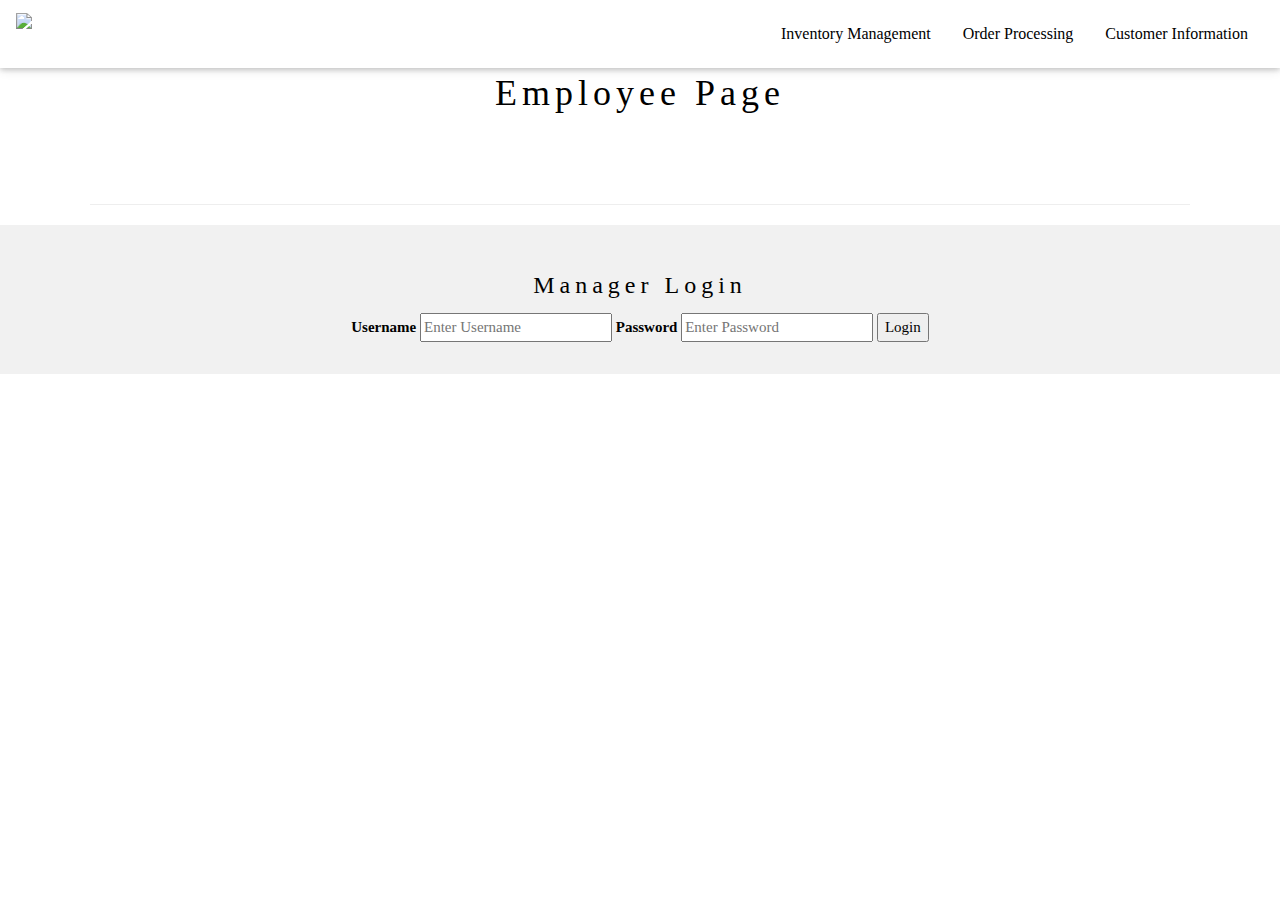
==== public/employee.html @ 0ca4967f "d" ====
<!DOCTYPE html>
<html>
<title>Coffee Talk</title>
<meta charset="UTF-8">
<meta name="viewport" content="width=device-width, initial-scale=1">
<link rel="stylesheet" href="https://www.w3schools.com/w3css/4/w3.css">
<link rel="stylesheet" href="./dropdown.css">
<link rel="stylesheet" href="./popupform.css">
<!-- Bootstrap core CSS -->

<!-- Custom CSS -->
<link href="assets/css/styles.css" rel="stylesheet">
<link href="assets/css/font-awesome.min.css" rel="stylesheet">
<link href="assets/css/animate-custom.css" rel="stylesheet">
<script src="assets/js/jquery.min.js"></script>
<script type="text/javascript" src="assets/js/modernizr.custom.js"></script>

<!-- HTML5 Shim and Respond.js IE8 support of HTML5 elements and media queries -->
<!--[if lt IE 9]>
    <script src="https://oss.maxcdn.com/libs/html5shiv/3.7.0/html5shiv.js"></script>
    <script src="https://oss.maxcdn.com/libs/respond.js/1.4.2/respond.min.js"></script>
<![endif]-->

<script src="./functions.js"></script>

<style>
    
    .form-submit-button {
        background: #0066A2;
        color: white;
        border-style: outset;
        border-color: #0066A2;
        height: 50px;
        width: 100px;
        font: bold15px arial, sans-serif;
        text-shadow: none;
    }
    
    body {
        font-family: "Times New Roman", Georgia, Serif;
    }
    
    h1,
    h2,
    h3,
    h4,
    h5,
    h6 {
        font-family: "Playfair Display";
        letter-spacing: 5px;
    }
    
    input[type=submit] {
        padding: 5px 15px;
        background: white;
        border: 0 none;
        cursor: pointer;
        -webkit-border-radius: 5px;
        border-radius: 5px;
        transition-duration: 0.4s;
    }
    
    input[type=submit]:hover {
        background-color: black;
        /* Green */
        color: white;
    }
    
    body {
        font-family: "Times New Roman", Georgia, Serif;
    }
    
    h1,
    h2,
    h3,
    h4,
    h5,
    h6 {
        font-family: "Playfair Display";
        letter-spacing: 5px;
    }
    
    * {
        box-sizing: border-box;
    }
    /* Create three equal columns that floats next to each other */
    
    .column {
        float: left;
        width: 33.33%;
        padding: 10px;
    }
    /* Clear floats after the columns */
    
    .row:after {
        content: "";
        display: table;
        clear: both;
    }
</style>

<body>

    <!-- Navbar (sit on top) -->

    <div class="w3-top">
        <div class="w3-bar w3-white w3-padding w3-card" style="letter-spacing:4px;">
            <a  href="#home"><img style="width: auto; height: 100px" src="assets/img/CoffeeTalkLogo.png" /></a>
            <!-- Right-sided navbar links. Hide them on small screens -->
            <div class="w3-right w3-hide-small">
                <div class="navbar">
                    <div class="dropdown">
                      <button class="dropbtn">Inventory Management 
                        <i class="fa fa-caret-down"></i>
                      </button>
                      <div class="dropdown-content">

                        <Form action="/numofmaterials" method="POST">
                            <input type="submit" value='Total Materials'>
                            <input type="hidden" name='numofmaterials' value="SELECT * FROM material">
                        </Form>

                        <Form action="./check_inv" method="POST">
                            <input type="submit" value="Check for Restock">
                        </Form>

                      </div>
                    </div> 
                    <div class="dropdown">
                        <button class="dropbtn">Order Processing 
                          <i class="fa fa-caret-down"></i>
                        </button>
                        <div class="dropdown-content">
                            <Form action="/numoforder" method="POST">
                                <input type="submit" value='Total Orders'>
                                <input type="hidden" name="numoforder" value="SELECT * FROM `order`">
                            </Form>

                            <Form action="./employee_order_form" method="GET">
                                <input type="submit" value="Create Order">
                            </Form>


                        </div>
                      </div> 
                      <div class="dropdown">
                        <button class="dropbtn">Customer Information
                          <i class="fa fa-caret-down"></i>
                        </button>
                        <div class="dropdown-content">
                            <Form action="/customerinfo" method="POST">
                                <input type="submit" name='submit' value="Customer Information">
                                <input type="hidden" name='customerinfo' value="SELECT * FROM customer ORDER BY cust_id">
                            </Form>

                            <div class="openBtn">
                                <button class="openButton" onclick="openForm()">Register Customer</button>
                              </div>
                          
                        </div>
                      </div> 
                  </div>

            </div>

        </div>
    </div>

    <!-- Header -->
    <header class="w3-display-container w3-content w3-wide" style="max-width:1600px;min-width:500px" id="home">
        <img class="w3-image" src="/w3images/hamburger.jpg" alt="Hamburger Catering" width="1600" height="800">
        <div class="w3-display-bottomleft w3-padding-large w3-opacity">
            <h1 class="w3-xxlarge">Coffee Talk</h1>
        </div>
    </header>

    <!-- Page content -->
    <div class="w3-content" style="max-width:1100px">

        <!-- About Section -->
        <div class="w3-row w3-padding-32" id="">

            <h1 class="w3-center" id="">Employee Page</h1><br>
            <div class="row">
                
               
            </div>

        </div>

        <hr>
        <div class="loginPopup">
            <div class="formPopup" id="popupForm">
                <form action="./register" method="post">
                    <u><h4>Add a Customer</h4></u>
                    <label for="fname"><br><b>First Name</b></label>
                    <br> <input type="text" placeholder="Enter First Name" name="fname" required>

                    <label for="minit"><br><b>Middle Name</b></label>
                    <br><input type="text" placeholder="Enter Middle Name" name="minit">

                    <label for="lname"><br><b>Last Name</b></label>
                    <br><input type="text" placeholder="Enter Last Name" name="lname" required>

                    <label for="uname"><br><b>Username</b></label>
                    <br><input type="text" placeholder="Enter Username" name="username" required>

                    <label for="psw"><br><b>Password</b></label>
                    <br><input type="password" placeholder="Enter Password" name="secondpassword" value="abc123" required>

                    <label for="psw"><br><b>Re-Enter Password</b></label>
                    <br> <input type="password" placeholder="Re-Enter Password" name="password" value="abc123" required>

                    <label for="email"><br><b>Email</b></label>
                    <br> <input type="email" placeholder="Enter Email" name="email" required>

                    <label for="pnum"><br><b>Phone Number</b></label>
                    <br><input type="pnum" placeholder="Enter Phone Number" name="pnum" required>

                    <br><button type="submit">Register</button>


                    <button type="button" class="cancelbtn" onclick=closeForm()>Close</button>

                </form>
                <h8>Default Password Will Be: abc123</h8>
            </div>
          </div>
          <script>
            function openForm() {
              document.getElementById("popupForm").style.display = "block";
            }
            function closeForm() {
              document.getElementById("popupForm").style.display = "none";
            }
          </script>

        <!-- End page content -->
    </div>

    <footer class="w3-center w3-light-grey w3-padding-32">
        <form action="/managerloginform" method="post">

            <h3>Manager Login</h3>
            
                <label for="uname"><b>Username</b></label>
                <input type="text" placeholder="Enter Username" name="username" required>
        
                <label for="psw"><b>Password</b></label>
                <input type="password" placeholder="Enter Password" name="password" required>
        
                <button type="submit">Login</button>
        
            </div>
        </form>

    </footer>
</body>

</html>
---- public/dropdown.css ----
.navbar {
  overflow: hidden;
  background-color: white;
}

.navbar a {
  float: left;
  font-size: 16px;
  color: white;
  text-align: center;
  padding: 14px 16px;
  text-decoration: none;
}

.dropdown {
  float: left;
  overflow: hidden;
}

.dropdown .dropbtn {
  font-size: 16px;  
  border: none;
  outline: none;
  color: black;
  padding: 14px 16px;
  background-color: inherit;
  font-family: inherit;
  margin: 0;
}

.navbar a:hover, .dropdown:hover .dropbtn {
  background-color: grey;
}

.dropdown-content {
  display: none;
  position: absolute;
  background-color: white;
  min-width: 160px;
  box-shadow: 0px 8px 16px 0px rgba(0,0,0,0.2);
  z-index: 1;
}

.dropdown-content a {
  float: none;
  color: black;
  padding: 12px 16px;
  text-decoration: none;
  display: block;
  text-align: left;
}

.dropdown-content a:hover {
  background-color: #ddd;
}

.dropdown:hover .dropdown-content {
  display: block;
}
---- public/popupform.css ----
.openBtn {
    display: flex;
    justify-content: left;
  }
  .openButton {
    border: none;
    border-radius: 5px;
    background-color: white;
    color: black;
    padding: 14px 20px;
    cursor: pointer;
    position: fixed;
  }
  .loginPopup {
    position: relative;
    text-align: center;
    width: 100%;
  }
  .formPopup {
      background-color: white;
    display: none;
    position: fixed;
    left: 45%;
    top: 5%;
    transform: translate(-50%, 5%);
    border: 3px solid #999999;
    z-index: 9;
  }
  .formContainer {
    max-width: 300px;
    padding: 20px;
    background-color: #fff;
  }
  .formContainer input[type=text],
  .formContainer input[type=password] {
    width: 100%;
    padding: 15px;
    margin: 5px 0 20px 0;
    border: none;
    background: #eee;
  }
  .formContainer input[type=text]:focus,
  .formContainer input[type=password]:focus {
    background-color: #ddd;
    outline: none;
  }
  .formContainer .btn {
    padding: 12px 20px;
    border: none;
    background-color: #8ebf42;
    color: #fff;
    cursor: pointer;
    width: 100%;
    margin-bottom: 15px;
    opacity: 0.8;
  }
  .formContainer .cancel {
    background-color: #cc0000;
  }
  .formContainer .btn:hover,
  .openButton:hover {
    opacity: 1;
  }
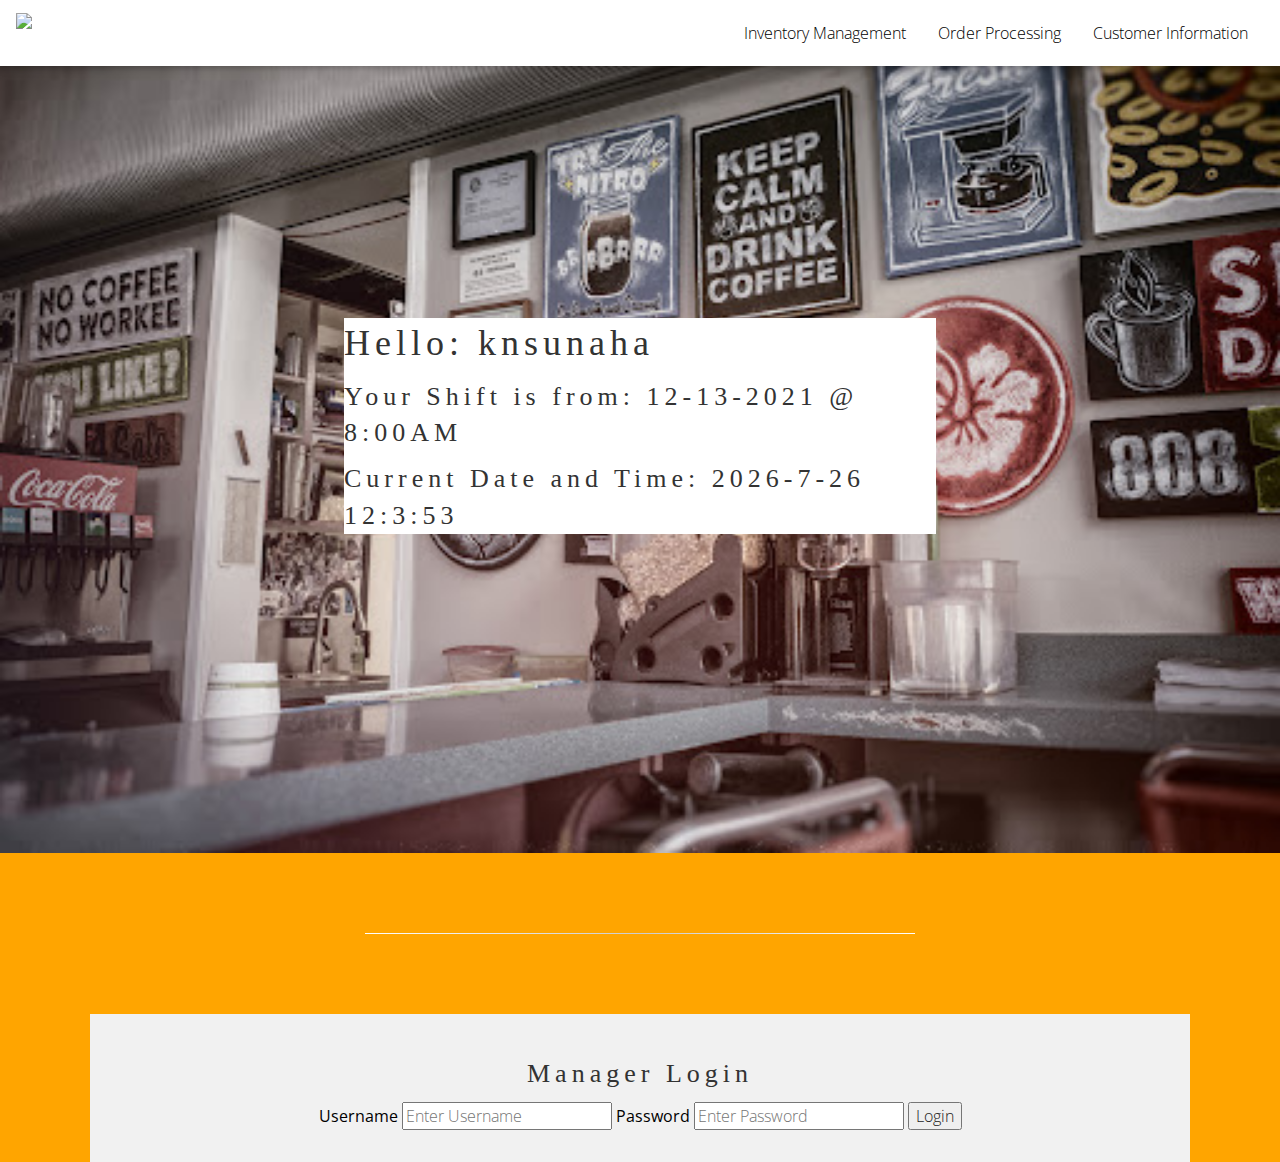
==== commit 52abd112: "d" ====
--- a/public/employee.html
+++ b/public/employee.html
@@ -24,20 +24,39 @@
 <script src="./functions.js"></script>
 
 <style>
-    
-    .form-submit-button {
-        background: #0066A2;
-        color: white;
-        border-style: outset;
-        border-color: #0066A2;
-        height: 50px;
-        width: 100px;
-        font: bold15px arial, sans-serif;
-        text-shadow: none;
-    }
-    
     body {
-        font-family: "Times New Roman", Georgia, Serif;
+        font-family: 'Open Sans', sans-serif;
+        background-color: orange;
+    }
+    
+    h1,
+    h2,
+    h3,
+    h4,
+    h5,
+    h6 {
+        font-family: 'Open Sans', sans-serif;
+        letter-spacing: 5px;
+    }
+    
+    input[type=submit] {
+        padding: 5px 15px;
+        background: white;
+        border: 0 none;
+        cursor: pointer;
+        -webkit-border-radius: 5px;
+        border-radius: 5px;
+        transition-duration: 0.4s;
+    }
+    
+    input[type=submit]:hover {
+        background-color: white;
+        /* Green */
+        color: black;
+    }
+    
+    body {
+        font-family: 'Open Sans', sans-serif;
     }
     
     h1,
@@ -50,36 +69,6 @@
         letter-spacing: 5px;
     }
     
-    input[type=submit] {
-        padding: 5px 15px;
-        background: white;
-        border: 0 none;
-        cursor: pointer;
-        -webkit-border-radius: 5px;
-        border-radius: 5px;
-        transition-duration: 0.4s;
-    }
-    
-    input[type=submit]:hover {
-        background-color: black;
-        /* Green */
-        color: white;
-    }
-    
-    body {
-        font-family: "Times New Roman", Georgia, Serif;
-    }
-    
-    h1,
-    h2,
-    h3,
-    h4,
-    h5,
-    h6 {
-        font-family: "Playfair Display";
-        letter-spacing: 5px;
-    }
-    
     * {
         box-sizing: border-box;
     }
@@ -105,7 +94,7 @@
 
     <div class="w3-top">
         <div class="w3-bar w3-white w3-padding w3-card" style="letter-spacing:4px;">
-            <a  href="#home"><img style="width: auto; height: 100px" src="assets/img/CoffeeTalkLogo.png" /></a>
+            <a  href="index.html#home"><img style="width: auto; height: 100px" src="assets/img/CoffeeTalkLogo.png" /></a>
             <!-- Right-sided navbar links. Hide them on small screens -->
             <div class="w3-right w3-hide-small">
                 <div class="navbar">
@@ -116,12 +105,8 @@
                       <div class="dropdown-content">
 
                         <Form action="/numofmaterials" method="POST">
-                            <input type="submit" value='Total Materials'>
+                            <input type="submit" value='Inventory Information'>
                             <input type="hidden" name='numofmaterials' value="SELECT * FROM material">
-                        </Form>
-
-                        <Form action="./check_inv" method="POST">
-                            <input type="submit" value="Check for Restock">
                         </Form>
 
                       </div>
@@ -136,10 +121,18 @@
                                 <input type="hidden" name="numoforder" value="SELECT * FROM `order`">
                             </Form>
 
-                            <Form action="./employee_order_form" method="GET">
+                            <Form action="./barchart.html" method="GET">
+                                <input type="submit" value='Order Graph'>
+
+                            </Form>
+
+                            <Form action="/employee_order_form" method="GET">
                                 <input type="submit" value="Create Order">
                             </Form>
 
+                            <Form action="/orderperhour" method="POST">
+                                <input type="submit" value="Order's per hour">
+                            </Form>
 
                         </div>
                       </div> 
@@ -168,9 +161,23 @@
 
     <!-- Header -->
     <header class="w3-display-container w3-content w3-wide" style="max-width:1600px;min-width:500px" id="home">
-        <img class="w3-image" src="/w3images/hamburger.jpg" alt="Hamburger Catering" width="1600" height="800">
-        <div class="w3-display-bottomleft w3-padding-large w3-opacity">
-            <h1 class="w3-xxlarge">Coffee Talk</h1>
+
+        <img class="w3-image" src="./pictures/unnamed.jpg" alt="Hamburger Catering" width="1600" height="800">
+
+<script>
+var today = new Date();
+var date = today.getFullYear()+'-'+(today.getMonth()+1)+'-'+today.getDate();
+var time = today.getHours() + ":" + today.getMinutes() + ":" + today.getSeconds();
+var dateTime = date+' '+time;
+</script>
+        <div class="w3-display-middle w3-padding-large">
+            <h1 class="w3-xxlarge" style="background-color: white;">
+                <div class="container">
+                    <H1>Hello: knsunaha</H1>
+                    <h3>Your Shift is from: 12-13-2021 @ 8:00AM</h3> 
+                    <h3>Current Date and Time: <script>document.write(dateTime)</script></h3>
+                    
+                </div>
         </div>
     </header>
 
@@ -180,13 +187,8 @@
         <!-- About Section -->
         <div class="w3-row w3-padding-32" id="">
 
-            <h1 class="w3-center" id="">Employee Page</h1><br>
-            <div class="row">
-                
-               
-            </div>
-
-        </div>
+
+
 
         <hr>
         <div class="loginPopup">
--- a/public/assets/css/styles.css
+++ b/public/assets/css/styles.css
@@ -0,0 +1,617 @@
+@import url(http://fonts.googleapis.com/css?family=Open+Sans:400,700,800,600);
+@import url(http://fonts.googleapis.com/css?family=Raleway:600,700,800);
+html, button, input, select, textarea {
+	color: #222;
+}
+::-moz-selection {
+ background: #f2c2c9;
+ color: #a4003a;
+ text-shadow: none;
+}
+::selection {
+	background: #16a085;
+	color: #a4003a;
+	text-shadow: none;
+}
+
+hr {
+	display: block;
+	height: 1px;
+	border: 0;
+	margin: 3em 0;
+	padding: 0;
+	background-image: -webkit-linear-gradient(left, #fff, #ccc, #fff);
+	background-image: -moz-linear-gradient(left, #fff, #ccc, #fff);
+	background-image: -ms-linear-gradient(left, #fff, #ccc, #fff);
+	background-image: -o-linear-gradient(left, #fff, #ccc, #fff);
+	width: 50%;
+	left: 25%;
+	position: relative;
+	border: none;
+}
+
+img {
+	vertical-align: middle;
+}
+ 
+textarea {
+	resize: vertical;
+}
+/* ===============================================
+   General styles
+   ============================================== */
+
+html, body {
+	height: 100%;
+}
+body { 
+	font-weight: 300;
+	font-size: 16px;
+	color: #555;
+	-webkit-font-smoothing: antialiased;
+	-webkit-overflow-scrolling: touch;
+	line-height: 1.4;
+	font-family: 'Open Sans', sans-serif;
+}
+.logo a {
+margin: 0 auto; 
+display: inline-block; 
+} 
+.logo a img{
+background:transparent;
+}
+.navbar-inverse {
+background-color: #FFFFFF;
+border-color: rgba(127, 90, 5, 1);
+padding: 20px 0;
+}
+.navbar-inverse .navbar-nav > li > a {
+color: #1B0B03;
+}
+.navbar-inverse .navbar-nav > li > a:hover, .navbar-inverse .navbar-nav > li > a:focus {
+color: #1B0B03;
+}
+.navbar-inverse .navbar-nav > .active > a, .navbar-inverse .navbar-nav > .active > a:hover, .navbar-inverse .navbar-nav > .active > a:focus {
+color: #fff;
+background-color: #080808;
+border-radius: 15px 0px 15px 0px;
+}
+.navbar-inverse .navbar-toggle {
+border-color: #333;
+background: rgb(31, 14, 7);
+}
+.tb {
+display: table;
+width: 100%;
+}
+.tb-cell {
+display: table-cell;
+vertical-align: middle;
+}
+.text-center {
+text-align: center;
+}
+
+
+.col-md-4 {
+	padding-bottom: 20px;
+}
+.row {
+	margin-right: 0px;
+	margin-left: -15px;
+}
+.modal-header {
+	background: #E89A2F;
+}
+.modal-header h4 {
+	color: white;
+	font-weight: 700;
+	letter-spacing: 1px;
+}
+.modal-footer {
+	background: #2b2b2b;
+}
+.navbar-default {
+	border-color: transparent;
+	background-color: #dadada;
+}
+.navbar-inverse .navbar-brand {
+	font-weight: 500;
+	font-size: 20px;
+}
+.navbar-toggle {
+	border-color: transparent;
+	border: 0px solid transparent;
+}
+.navbar-default .navbar-nav > li > a:hover, .navbar-default .navbar-nav > li > a:focus {
+	background-color: #16a085;
+	color: white;
+}
+a img {
+	background: white;
+}
+.odd a img {
+	background: #f5f5f5;
+}
+/* Titles */
+h1, h2, h3, h4, h5, h6 {
+	font-family: "Raleway";
+	font-weight: 200;
+	color: #333;
+}
+h2 {
+	font-size: 36px;
+	color: #E89A2F;
+}
+h3 {
+	font-size: 26px;
+}
+/* Paragraph & Typographic */
+p {
+	line-height: 28px;
+	margin-bottom: 20px;
+	font-size: 15px;
+}
+p.large {
+	font-size: 16px;
+	margin-bottom: 50px;
+}
+.centered {
+	text-align: center;
+}
+strong {
+	font-weight: 700;
+}
+em {
+	font-weight: 300;
+}
+pre {
+	background: #ebebeb;
+	border: none; 
+	font-size: 16px;
+	color: #666;
+	padding: 20px;
+	line-height: 28px;
+}
+small {
+	font-size: 12px;
+}
+blockquote, blockquote p {
+	line-height: 28px;
+	color: #999;
+	font-weight: 300;
+	font-style: italic;
+}
+blockquote {
+	position: relative;
+	margin: 0 0 40px -30px;
+	padding-left: 30px;
+	border-left: 5px solid #3498db;
+}
+blockquote cite {
+	position: absolute;
+	bottom: -25px;
+	right: 0;
+	font-size: 12px;
+	font-style: italic;
+	color: #333;
+	font-weight: 300;
+}
+blockquote cite:before {
+	content: "-- "
+}
+/* Images */
+.overflow-image {
+	margin-top: -65px;
+}
+/* Links */
+a {
+	color: #4abcc5;
+	word-wrap: break-word;
+	-webkit-transition: color 0.1s ease-in, background 0.1s ease-in;
+	-moz-transition: color 0.1s ease-in, background 0.1s ease-in;
+	-ms-transition: color 0.1s ease-in, background 0.1s ease-in;
+	-o-transition: color 0.1s ease-in, background 0.1s ease-in;
+	transition: color 0.1s ease-in, background 0.1s ease-in;
+}
+a:hover, a:focus {
+	color: #c0392b;
+	text-decoration: none;
+	outline: 0;
+}
+a:before, a:after {
+	-webkit-transition: color 0.1s ease-in, background 0.1s ease-in;
+	-moz-transition: color 0.1s ease-in, background 0.1s ease-in;
+	-ms-transition: color 0.1s ease-in, background 0.1s ease-in;
+	-o-transition: color 0.1s ease-in, background 0.1s ease-in;
+	transition: color 0.1s ease-in, background 0.1s ease-in;
+} 
+/* ==========================================================================
+   Wrap Sections
+   ========================================================================== */
+
+#headerwrap {
+	background: url(../img/header_bg.jpg) no-repeat center top;
+	margin-top: -50px;
+	padding-top: 120px;
+	text-align: center;
+	background-attachment: relative;
+	background-position: center center;
+	min-height: 850px;
+	width: 100%;
+	-webkit-background-size: 100%;
+	-moz-background-size: 100%;
+	-o-background-size: 100%;
+	background-size: 100%;
+	-webkit-background-size: cover;
+	-moz-background-size: cover;
+	-o-background-size: cover;
+	background-size: cover;
+	padding-bottom: 100px;
+}
+#headerwrap h1 {
+	color: #ffffff;
+	font-size: 50px;
+	font-weight: 400;
+	text-align: center;
+	letter-spacing: 3px;
+}
+#headerwrap p {
+	color: #fff;
+	font-size: 22px;
+	font-weight: 300;
+	text-align: center;
+	letter-spacing: 1px;
+}
+#headerwrap .icon {
+	color: #ffffff;
+	margin-top: 115px;
+	padding-bottom: 30px;
+	letter-spacing: 8px;
+	font-size: 100px;
+	font-weight: bold;
+}
+#headerwrap .btn {
+	font-weight: 500;
+	font-size: 20px;
+	margin: 50px 0;
+	background-color: #e89a2f;
+	color: #fff;
+	border-radius: 0;
+	color: #000;
+}
+#headerwrap .btn:hover, #headerwrap .btn:focus {
+	background-color:#fff;
+	color:#000; 
+	outline: 0px;
+	border-radius: 0px;
+}
+ 
+.img-circle {
+border-radius: 50%;
+border: 1px solid #E89A2F;
+padding: 5px;
+background: #fff;
+}
+#about {
+	background: #FFF;
+	padding: 100px 0;
+}
+#about img {
+	margin-top: 65px;
+}
+#services {
+	background: #FFFFFF;
+	padding: 100px 0;
+	text-align: center;
+}
+#services .fa {
+	color: #E89A2F;
+}
+#services p {
+	text-align: center;
+}
+.hero-section{
+background-color: #E89A2F;
+padding:60px 0
+}
+.hero-section p {
+color: #fff;
+line-height: 30px;
+margin: 0;
+padding: 0;
+font-size: 18px;
+}
+.reservation-btn{
+background:#000;
+border-radius:0px;
+padding:12px 20px;
+color:#fff;
+}
+.reservation-btn:hover{
+color:#000;
+background:#fff;
+}
+#team {
+	background: #000000;
+	padding: 100px 0;
+}
+#team H4 {
+	padding-top: 10px;
+	color: #898989;
+}
+#team p.large {
+	margin-top: 60px;
+	margin-bottom: 40px;
+}
+#team .fa {
+	width: 30px;
+	height: 30px;
+	margin: 0 3px;
+	border-radius: 100%;
+	font-size: 15px;
+	line-height: 30px;
+	outline: 0;
+	color: #fff;
+	background-color: #E89A2F;
+	-webkit-transition: all .3s;
+	-moz-transition: all .3s;
+	transition: all .3s;
+}
+#team .fa:hover {
+	background-color: #ffbf00;
+}
+#portfolio {
+	padding: 100px 0;
+}
+#portfolio .btn-default {
+	border: 0;
+}
+#contact {
+	background:#F4F4F4;
+	padding: 100px 0;
+	text-align: center;
+}
+
+#contact .form {
+	padding: 30px 0;
+}
+#contact .fa {
+	color: #E89A2F;
+	margin-bottom: 10px;
+}
+#contact .btn {
+	font-weight: 500;
+	font-size: 18px;
+	margin-top: 50px;
+	background-color: #E89A2F;
+	color: #fff;
+	border: 0;
+	border-radius: 0;
+}
+#contact .btn:hover, #contact .btn:focus {
+	background-color: #e9af03;
+	outline: 0px;
+}
+#greywrap {
+	background: #f5f5f5;
+	margin-top: 0px;
+	padding: 50px 0;
+	border-bottom: 1px solid #eee;
+	text-align: center;
+}
+#greywrap .btn {
+	font-family: "Raleway";
+	font-weight: 300;
+	font-size: 20px;
+	margin: 0 25px;
+	background-color: #fff;
+	border-color: #e2e2e2;
+	color: #888;
+	border-bottom: 0;
+	letter-spacing: 1px;
+}
+#greywrap .btn:hover, #greywrap .btn:focus {
+	margin: 0 25px;
+	background-color: #fff;
+	border-color: #a5cdd5;
+	border-bottom: 0;
+	outline: 0px;
+	color: #a5cdd5;
+}
+#greywrap h2 {
+	font-size: 30px;
+}
+#greywrap .callout {
+	margin-bottom: 20px;
+}
+#greywrap p {
+	font-size: 30px;
+}
+#greywrap .fa {
+	font-size: 18px;
+	margin-right: 4px;
+}
+#footerwrap {
+	background: #080808;
+	padding: 25px 0 15px 0;
+	border-bottom: 1px solid #ddd;
+	text-align: center;
+}
+#footerwrap span.copyright {
+	line-height: 40px;
+	color: #888;
+	font-weight: 400;
+}
+#footerwrap span.copyright a {
+	color: #888;
+	border-bottom: 1px dotted;
+}
+#footerwrap span.copyright a:hover {
+	color: #ffbf00;
+	text-decoration: none;
+}
+#footerwrap h4 {
+	color: white;
+}
+ul.social-buttons {
+	margin: 0;
+}
+ul.social-buttons li a {
+	font-size: 22px;
+outline: 0;
+color: #FFFFFF;
+margin-right: 12px;
+}
+ul.social-buttons li a:hover, ul.social-buttons li a:focus, ul.social-buttons li a:active {
+	color: #ffbf00;
+} 
+
+.white h1 {
+	color: #999;
+}
+.white p {
+	padding-top: 15px;
+} 
+
+.grid figure {
+	margin: 0;
+	position: relative;
+	border: 1px solid #eee;
+}
+.grid figure img {
+	width: 100%;
+	display: block;
+	position: relative;
+}
+.grid figcaption {
+	position: absolute;
+	top: 0;
+	left: 0;
+	padding: 20px;
+	color: #fff;
+	background-color: rgba(216, 169, 27, 0.81);
+}
+.grid figcaption h5 {
+	margin: 0;
+	padding-top: 0px;
+	padding-left: 20px;
+	padding-bottom: 5px;
+	color: #fff;
+	font-weight: 700;
+	text-align: left;
+	letter-spacing: 1px;
+	font-size:24px;
+}
+.grid figcaption a {
+	text-align: left;
+	padding: 5px 10px;
+	margin-left: 20px;
+	display: inline-block;
+	background: #2f2f2f;
+	color: #F27E00;
+	font-size: 13px;
+	background: #fff;
+}
+ 
+.overlay figure {
+	overflow: hidden;
+}
+.overlay figure img {
+	-webkit-transition: -webkit-transform 0.4s;
+	-moz-transition: -moz-transform 0.4s;
+	transition: transform 0.4s;
+}
+.no-touch .overlay figure:hover img, .overlay figure.cs-hover img {
+	-webkit-transform: translateY(-30px);
+	-moz-transform: translateY(-30px);
+	-ms-transform: translateY(-30px);
+	transform: translateY(-30px);
+}
+.overlay figcaption {
+	height: 100%;
+	width: 100%;
+	top: auto;
+	bottom: 0;
+	opacity: 0;
+	-webkit-transform: translateY(100%);
+	-moz-transform: translateY(100%);
+	-ms-transform: translateY(100%);
+	transform: translateY(100%);
+	-webkit-transition: -webkit-transform 0.4s, opacity 0.1s 0.3s;
+	-moz-transition: -moz-transform 0.4s, opacity 0.1s 0.3s;
+	transition: transform 0.4s, opacity 0.1s 0.3s;
+}
+.no-touch .overlay figure:hover figcaption, .overlay figure.cs-hover figcaption {
+	opacity: 1;
+	-webkit-transform: translateY(0px);
+	-moz-transform: translateY(0px);
+	-ms-transform: translateY(0px);
+	transform: translateY(0px);
+	-webkit-transition: -webkit-transform 0.4s, opacity 0.1s;
+	-moz-transition: -moz-transform 0.4s, opacity 0.1s;
+	transition: transform 0.4s, opacity 0.1s;
+}
+.overlay figcaption a {
+position: absolute;
+/* top: 10px; */
+bottom: 10px;
+right: 30px;
+background: #000;
+color: #fff;
+border-radius: 0px;
+padding: 6px 15px;
+}
+.div-pattern2{
+background:url('../img/div-pattern2.png') top left repeat-x;
+height:30px;
+width:100%;
+display:block;
+}
+.div-pattern{
+background:url('../img/div-pattern.png') top left repeat-x;
+height:30px;
+width:100%;
+display:block;
+}
+/* ==========================================
+   MEDIA QUERIES
+   ======================================== */
+@media screen and (max-width:1050px), screen and (max-device-width:1050px) {
+body .header {
+	background-attachment: scroll;
+}
+}
+
+@media only screen and (min-device-width:768px) and (max-device-width : 1024px) and (orientation : portrait) {
+.header {
+	background-attachment: scroll;
+}
+}
+
+@media screen and (max-width:769px) {
+#headerwrap h1 {
+	font-size: 80px;
+}
+#headerwrap p {
+	font-size: 30px;
+	line-height: 38px;
+}
+}
+@media screen and (max-width:480px) {
+#headerwrap h1 {
+font-size: 34px;
+}
+#headerwrap p {
+margin-top:30px;
+font-size: 20px;
+}
+.navbar-nav{
+float: right !important;
+width: 100%;
+margin: 10px auto;
+}
+#team img{
+margin-top:30px;
+}
+}